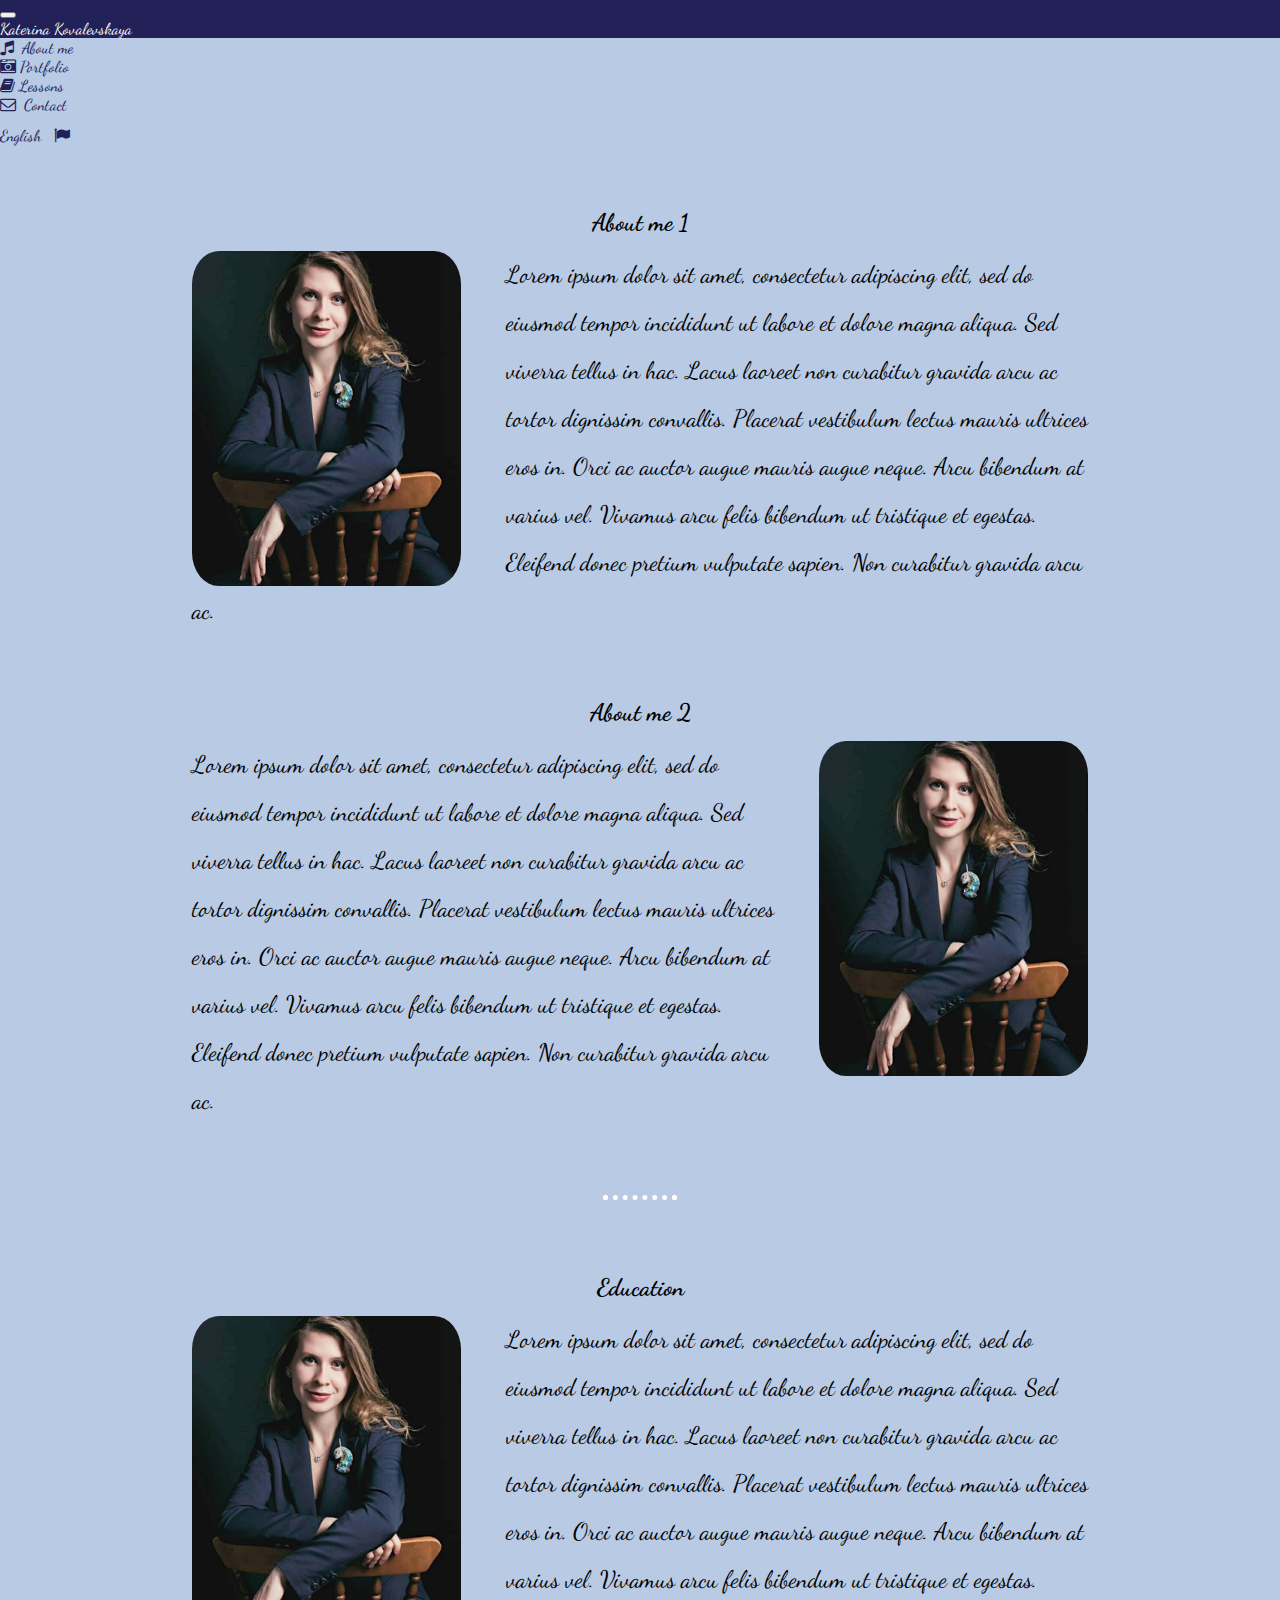
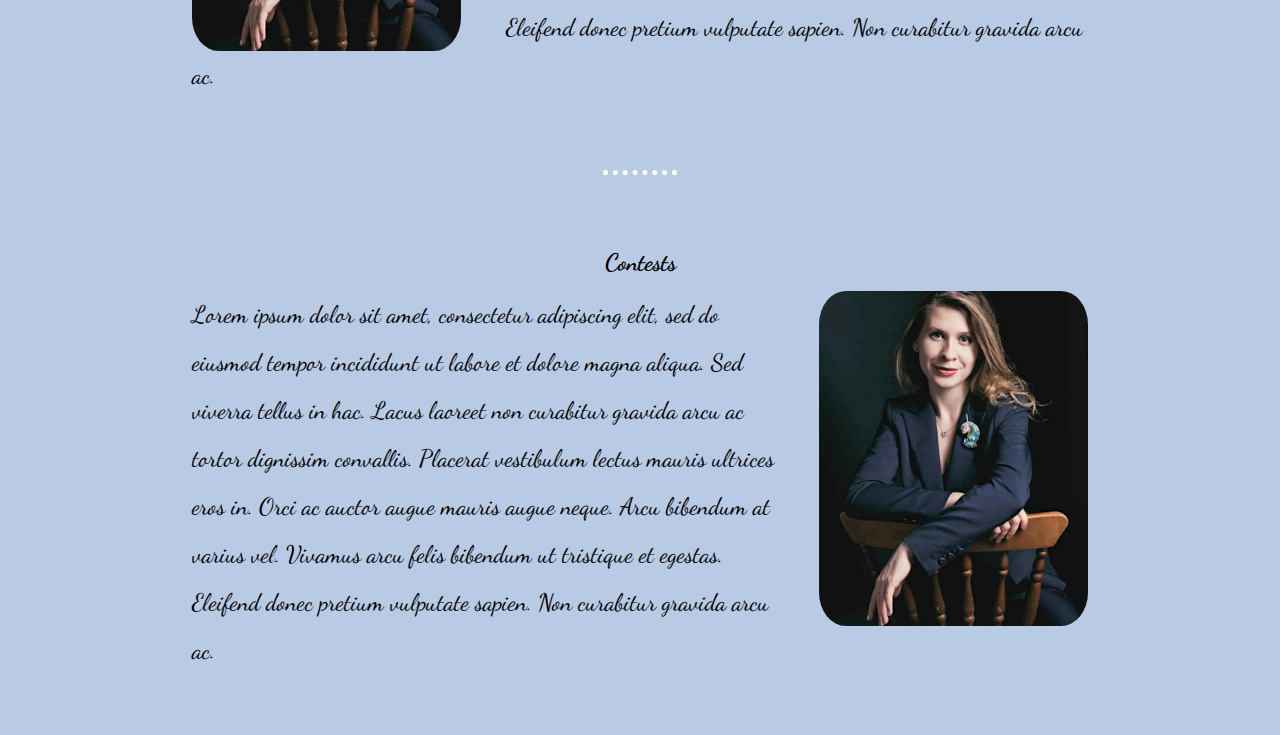
==== about.html @ 23589500 "pushing some starting docs - 2 pages - index and about html simple working" ====
<!doctype html>
<html lang="en">

<head>
    <!-- Required meta tags -->
    <meta charset="utf-8">
    <meta name="viewport" content="width=device-width, initial-scale=1">

    <!-- Bootstrap CSS -->
    <link href="https://cdn.jsdelivr.net/npm/bootstrap@5.0.0-beta1/dist/css/bootstrap.min.css" rel="stylesheet"
        integrity="sha384-giJF6kkoqNQ00vy+HMDP7azOuL0xtbfIcaT9wjKHr8RbDVddVHyTfAAsrekwKmP1" crossorigin="anonymous">
    <link rel="stylesheet" href="https://cdnjs.cloudflare.com/ajax/libs/font-awesome/4.7.0/css/font-awesome.min.css">
    <link href="https://fonts.googleapis.com/css2?family=Dancing+Script&display=swap" rel="stylesheet">
    <link rel="stylesheet" href="style-about.css">

    <title>Katerina Kovalevskaya</title>

</head>

<body>

    <nav class="navbar navbar-dark ">
        <div class="container-fluid mine">
            <button class="navbar-toggler" type="button" data-bs-toggle="collapse"
                data-bs-target="#navbarToggleExternalContent" aria-controls="navbarToggleExternalContent"
                aria-expanded="false" aria-label="Toggle navigation">
                <span class="navbar-toggler-icon"></span>
            </button>
            <div class="text-white h2 name"><a href="./index.html">Katerina Kovalevskaya</a></div>
        </div>
    </nav>
    <div class="collapse" id="navbarToggleExternalContent">
        <div class=" p-4 my-links">

            <a class="h4" href="./about.html"><i class="fa fa-music "> &nbsp; </i>About me</a>
            <a class="h4" href="./portfolio.html"><i class="fa fa-camera-retro">&nbsp;</i>Portfolio</a>

            <a class="h4" href="./lessons.html"><i class="fa fa-book"></i>&nbsp;Lessons</a>
            <a class="h4" href="./contact.html"><i class="fa fa-envelope-o"></i> &nbsp;Contact</a>

            <a class="h4 english" href="./english/index-english.html"> English &nbsp; <i
                    class="fa fa-flag"></i></a>
            <!-- <span class="text-muted">Toggleable via the navbar brand.</span> -->
        </div>
    </div>

    <div class="about-left">
        <h2><strong>About me 1</strong></h2>
        <img class="about-picture-left" src="./k_k.jpg" alt="katya-about-picture">
        <div class="about-text-left">

            Lorem ipsum dolor sit amet, consectetur adipiscing elit, sed do eiusmod tempor incididunt ut labore et
            dolore magna aliqua. Sed viverra tellus in hac. Lacus laoreet non curabitur gravida arcu ac tortor dignissim
            convallis. Placerat vestibulum lectus mauris ultrices eros in. Orci ac auctor augue mauris augue neque. Arcu
            bibendum at varius vel. Vivamus arcu felis bibendum ut tristique et egestas. Eleifend donec pretium
            vulputate sapien. Non curabitur gravida arcu ac.
        </div>
    </div>
    <div class="about-right">
        <h2><strong>About me 2</strong></h2>
        <img class="about-picture-right" src="./k_k.jpg" alt="katya-about-picture">
        <div class="about-text-right">

            Lorem ipsum dolor sit amet, consectetur adipiscing elit, sed do eiusmod tempor incididunt ut labore et
            dolore magna aliqua. Sed viverra tellus in hac. Lacus laoreet non curabitur gravida arcu ac tortor
            dignissim convallis. Placerat vestibulum lectus mauris ultrices eros in. Orci ac auctor augue mauris
            augue neque. Arcu bibendum at varius vel. Vivamus arcu felis bibendum ut tristique et egestas. Eleifend
            donec pretium vulputate sapien. Non curabitur gravida arcu ac.
        </div>
    </div>
    <hr>
    <div class="about-left">
        <h2><strong>Education</strong></h2>
        <img class="about-picture-left" src="./k_k.jpg" alt="katya-about-picture">
        <div class="about-text-left">

            Lorem ipsum dolor sit amet, consectetur adipiscing elit, sed do eiusmod tempor incididunt ut labore et
            dolore magna aliqua. Sed viverra tellus in hac. Lacus laoreet non curabitur gravida arcu ac tortor dignissim
            convallis. Placerat vestibulum lectus mauris ultrices eros in. Orci ac auctor augue mauris augue neque. Arcu
            bibendum at varius vel. Vivamus arcu felis bibendum ut tristique et egestas. Eleifend donec pretium
            vulputate sapien. Non curabitur gravida arcu ac.
        </div>
    </div>
    <hr>
    <div class="about-right">
        <h2><strong>Contests</strong></h2>
        <img class="about-picture-right" src="./k_k.jpg" alt="katya-about-picture">
        <div class="about-text-right">

            Lorem ipsum dolor sit amet, consectetur adipiscing elit, sed do eiusmod tempor incididunt ut labore et
            dolore magna aliqua. Sed viverra tellus in hac. Lacus laoreet non curabitur gravida arcu ac tortor
            dignissim convallis. Placerat vestibulum lectus mauris ultrices eros in. Orci ac auctor augue mauris
            augue neque. Arcu bibendum at varius vel. Vivamus arcu felis bibendum ut tristique et egestas. Eleifend
            donec pretium vulputate sapien. Non curabitur gravida arcu ac.
        </div>
    </div>


    <!-- Optional JavaScript; choose one of the two! -->

    <!-- Option 1: Bootstrap Bundle with Popper -->
    <script src="https://cdn.jsdelivr.net/npm/bootstrap@5.0.0-beta1/dist/js/bootstrap.bundle.min.js"
        integrity="sha384-ygbV9kiqUc6oa4msXn9868pTtWMgiQaeYH7/t7LECLbyPA2x65Kgf80OJFdroafW" crossorigin="anonymous">
    </script>

    <!-- Option 2: Separate Popper and Bootstrap JS -->
    <!--
    <script src="https://cdn.jsdelivr.net/npm/@popperjs/core@2.5.4/dist/umd/popper.min.js" integrity="sha384-q2kxQ16AaE6UbzuKqyBE9/u/KzioAlnx2maXQHiDX9d4/zp8Ok3f+M7DPm+Ib6IU" crossorigin="anonymous"></script>
    <script src="https://cdn.jsdelivr.net/npm/bootstrap@5.0.0-beta1/dist/js/bootstrap.min.js" integrity="sha384-pQQkAEnwaBkjpqZ8RU1fF1AKtTcHJwFl3pblpTlHXybJjHpMYo79HY3hIi4NKxyj" crossorigin="anonymous"></script>
    -->
</body>

</html>
---- style-about.css ----
body {
    font-family: 'Dancing Script', cursive;
    background-color: #b8cae4;
    background-image: url("https://www.transparenttextures.com/patterns/green-dust-and-scratches.png");
    height: 100%;
    width: 100%;
    margin: 0;
   }
   .my-links a {
    text-decoration: none;
    margin-right: 7px;
    display: block;
    color: rgb(33, 33, 87);
   
   }
   .navbar {
       background-color: rgb(33, 33, 87);
   }
.name {
  
    margin-top: auto;
    margin-bottom: auto;
    margin-right: auto;
    margin-left: auto;
}
.english {
    margin-top: 12px
}
.about-left {
    width: 70%;
    margin: 60px auto 60px auto;
    text-align: left;
    line-height: 1.5;
    clear: both;
}
.about-picture-left {
    width: 30%;
    float: left;
    margin-right: 5%;
    border-radius: 10%;

}
.about-right {
    width: 70%;
    margin: 60px auto 60px auto;
    text-align: left;
    line-height: 1.5;
    clear: both;
}
.about-right h2 {
    text-align: center;
    margin-bottom: 10px;

}
.about-left h2 {
    text-align: center;
    margin-bottom: 10px;
}
.about-picture-right {
    width: 30%;
    float: right;
    margin-left: 5%;
    border-radius: 10%;
}
hr {
    border: dotted white 5px;
    border-bottom: none;
    width: 5%;
    margin: 70px auto;
    clear: both;
}
.about-text-right {
    font-size: x-large;
    line-height: 2;
}
.about-text-left {
    font-size: x-large;
    line-height: 2;
}
.name a {
    text-decoration: none;
    color: white;
}
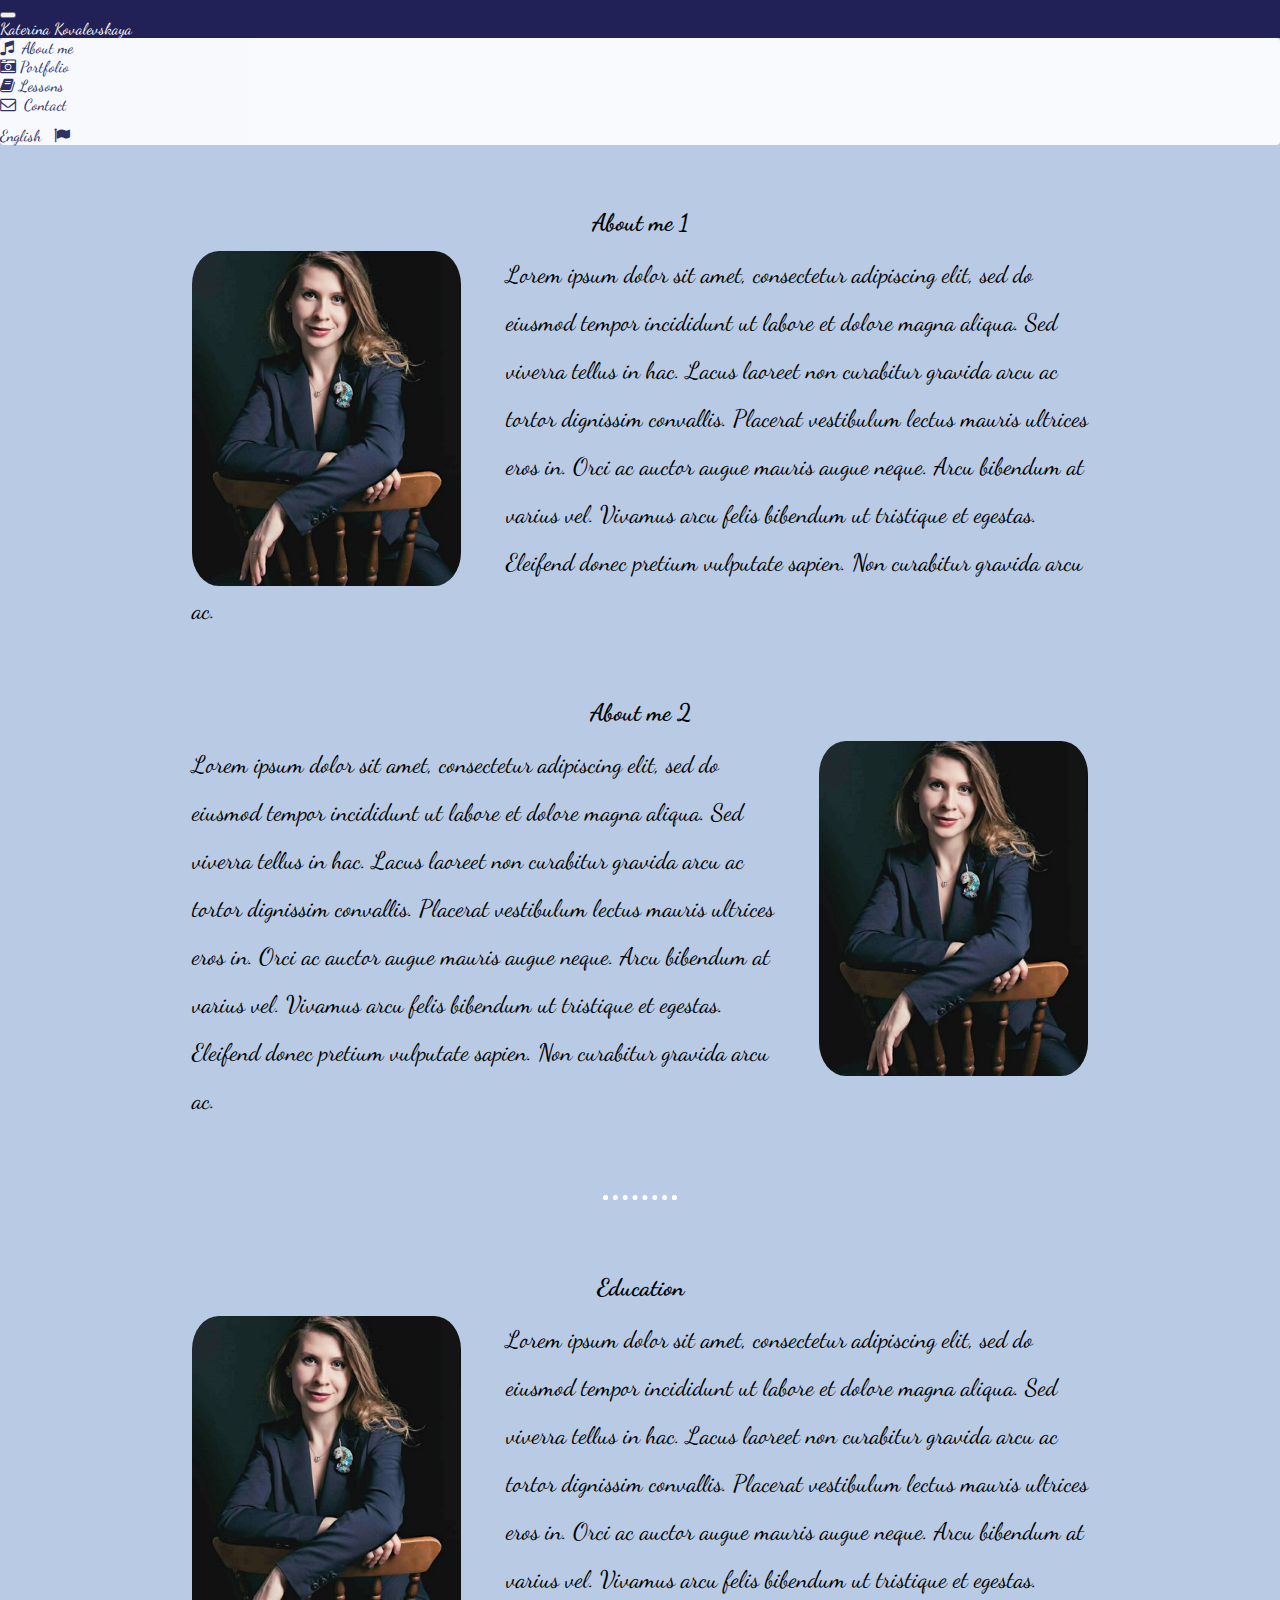
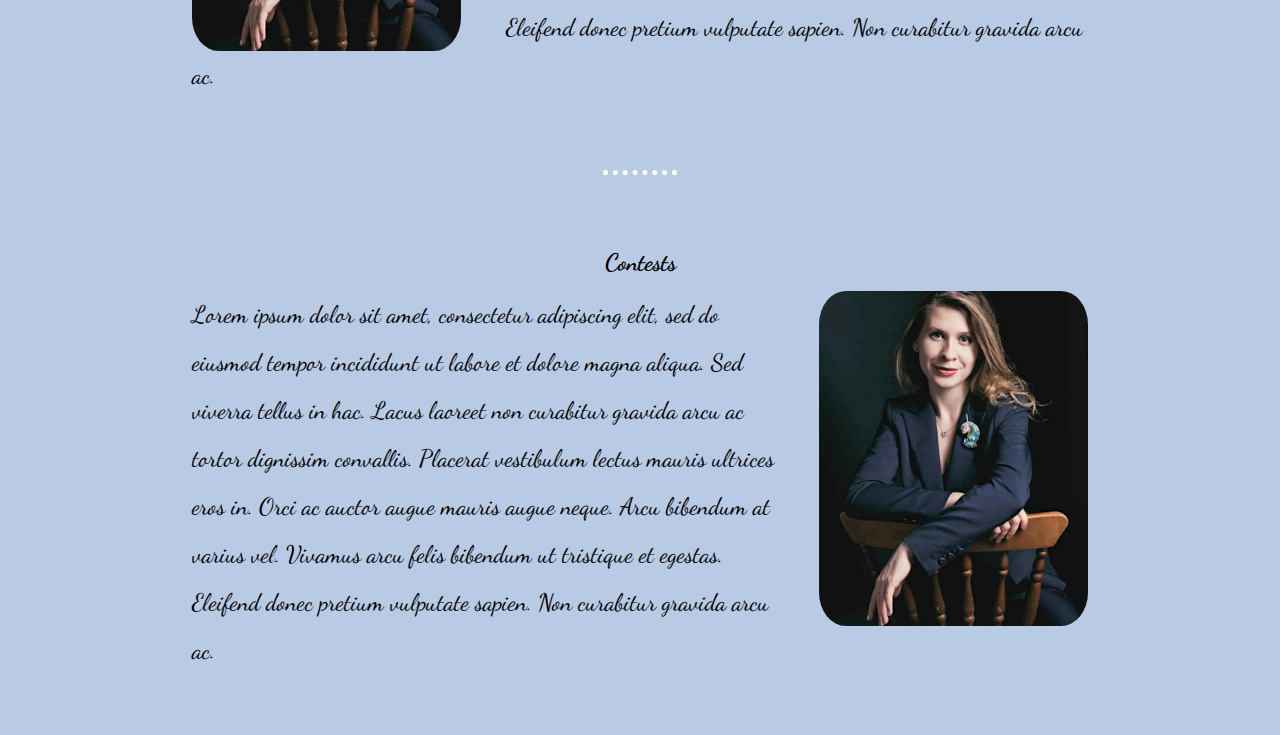
==== commit 0db9949e: "added a portfolio page, orginized files in folders, added 2 buttons for portfolio.html - set functio" ====
--- a/about.html
+++ b/about.html
@@ -11,7 +11,7 @@
         integrity="sha384-giJF6kkoqNQ00vy+HMDP7azOuL0xtbfIcaT9wjKHr8RbDVddVHyTfAAsrekwKmP1" crossorigin="anonymous">
     <link rel="stylesheet" href="https://cdnjs.cloudflare.com/ajax/libs/font-awesome/4.7.0/css/font-awesome.min.css">
     <link href="https://fonts.googleapis.com/css2?family=Dancing+Script&display=swap" rel="stylesheet">
-    <link rel="stylesheet" href="style-about.css">
+    <link rel="stylesheet" href="./css/style-about.css">
 
     <title>Katerina Kovalevskaya</title>
 
@@ -29,7 +29,7 @@
             <div class="text-white h2 name"><a href="./index.html">Katerina Kovalevskaya</a></div>
         </div>
     </nav>
-    <div class="collapse" id="navbarToggleExternalContent">
+    <div class="collapse position-absolute" id="navbarToggleExternalContent">
         <div class=" p-4 my-links">
 
             <a class="h4" href="./about.html"><i class="fa fa-music "> &nbsp; </i>About me</a>
@@ -46,7 +46,7 @@
 
     <div class="about-left">
         <h2><strong>About me 1</strong></h2>
-        <img class="about-picture-left" src="./k_k.jpg" alt="katya-about-picture">
+        <img class="about-picture-left" src="./images/k_k.jpg" alt="katya-about-picture">
         <div class="about-text-left">
 
             Lorem ipsum dolor sit amet, consectetur adipiscing elit, sed do eiusmod tempor incididunt ut labore et
@@ -58,7 +58,7 @@
     </div>
     <div class="about-right">
         <h2><strong>About me 2</strong></h2>
-        <img class="about-picture-right" src="./k_k.jpg" alt="katya-about-picture">
+        <img class="about-picture-right" src="./images/k_k.jpg" alt="katya-about-picture">
         <div class="about-text-right">
 
             Lorem ipsum dolor sit amet, consectetur adipiscing elit, sed do eiusmod tempor incididunt ut labore et
@@ -71,7 +71,7 @@
     <hr>
     <div class="about-left">
         <h2><strong>Education</strong></h2>
-        <img class="about-picture-left" src="./k_k.jpg" alt="katya-about-picture">
+        <img class="about-picture-left" src="./images/k_k.jpg" alt="katya-about-picture">
         <div class="about-text-left">
 
             Lorem ipsum dolor sit amet, consectetur adipiscing elit, sed do eiusmod tempor incididunt ut labore et
@@ -84,7 +84,7 @@
     <hr>
     <div class="about-right">
         <h2><strong>Contests</strong></h2>
-        <img class="about-picture-right" src="./k_k.jpg" alt="katya-about-picture">
+        <img class="about-picture-right" src="./images/k_k.jpg" alt="katya-about-picture">
         <div class="about-text-right">
 
             Lorem ipsum dolor sit amet, consectetur adipiscing elit, sed do eiusmod tempor incididunt ut labore et
--- a/css/style-about.css
+++ b/css/style-about.css
@@ -0,0 +1,88 @@
+body {
+    font-family: 'Dancing Script', cursive;
+    background-color: #b8cae4;
+    background-image: url("https://www.transparenttextures.com/patterns/green-dust-and-scratches.png");
+    height: 100%;
+    width: 100%;
+    margin: 0;
+   }
+   .my-links a {
+    text-decoration: none;
+    margin-right: 7px;
+    display: block;
+    color: rgb(33, 33, 87);
+   
+   }
+   .navbar {
+       background-color: rgb(33, 33, 87);
+   }
+.name {
+  
+    margin-top: auto;
+    margin-bottom: auto;
+    margin-right: auto;
+    margin-left: auto;
+}
+.english {
+    margin-top: 12px
+}
+.about-left {
+    width: 70%;
+    margin: 60px auto 60px auto;
+    text-align: left;
+    line-height: 1.5;
+    clear: both;
+}
+.about-picture-left {
+    width: 30%;
+    float: left;
+    margin-right: 5%;
+    border-radius: 10%;
+
+}
+.about-right {
+    width: 70%;
+    margin: 60px auto 60px auto;
+    text-align: left;
+    line-height: 1.5;
+    clear: both;
+}
+.about-right h2 {
+    text-align: center;
+    margin-bottom: 10px;
+
+}
+.about-left h2 {
+    text-align: center;
+    margin-bottom: 10px;
+}
+.about-picture-right {
+    width: 30%;
+    float: right;
+    margin-left: 5%;
+    border-radius: 10%;
+}
+hr {
+    border: dotted white 5px;
+    border-bottom: none;
+    width: 5%;
+    margin: 70px auto;
+    clear: both;
+}
+.about-text-right {
+    font-size: x-large;
+    line-height: 2;
+}
+.about-text-left {
+    font-size: x-large;
+    line-height: 2;
+}
+.name a {
+    text-decoration: none;
+    color: white;
+}
+#navbarToggleExternalContent {
+    background-color: white;
+    opacity: 90%;
+    border-radius: 4px;
+}